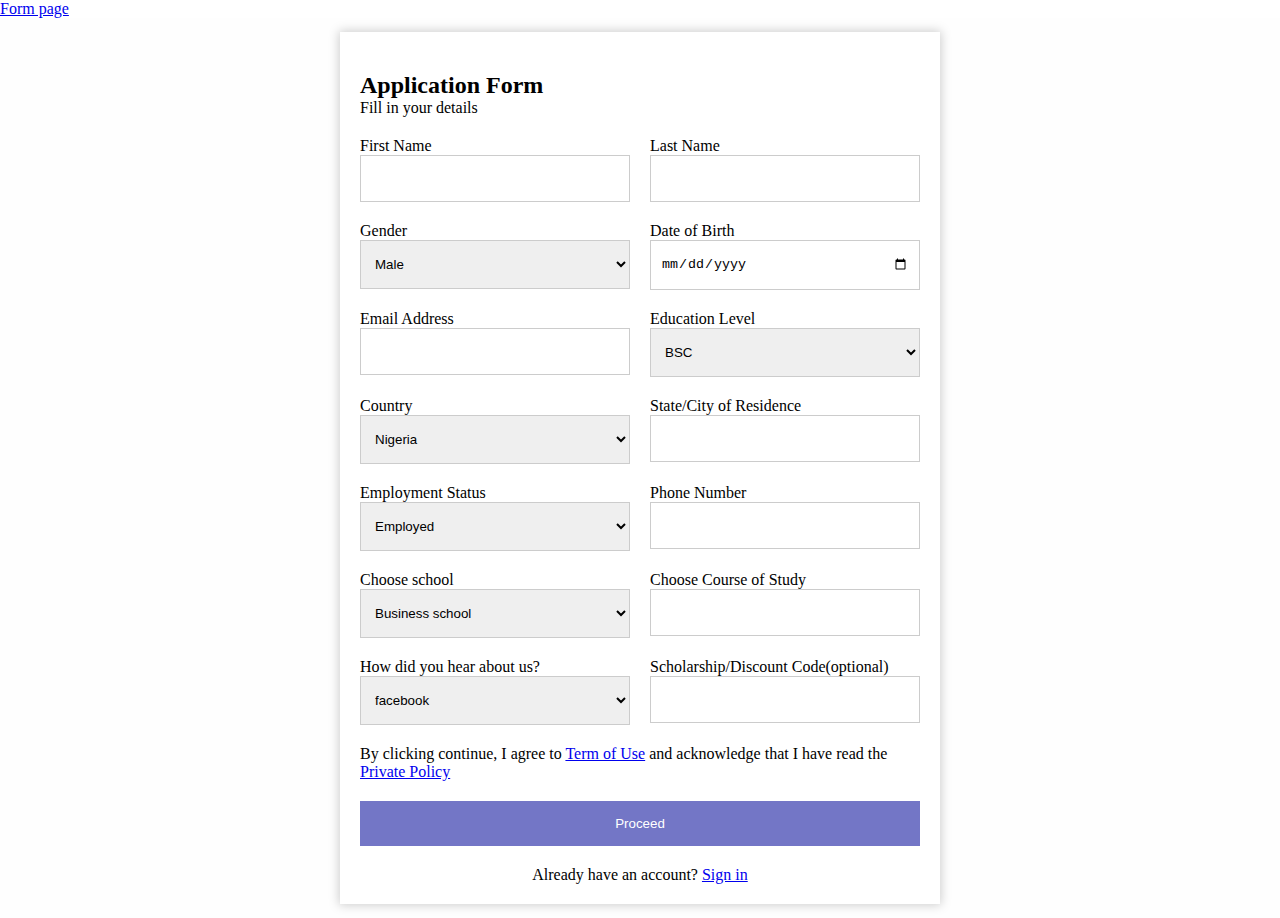
==== form.html @ d6f35945 "completed the project" ====
<!DOCTYPE html>
<html lang="en">
  <head>
    <meta charset="UTF-8" />
    <meta name="viewport" content="width=device-width, initial-scale=1.0" />
    <link rel="stylesheet" href="index.css" />
    <title>Document</title>
  </head>
  <body>
    <nav><a href="index.html">Form page</a></nav>
    <!-- <header><h1>Application form</h1></header> -->
    <div class="container">
      <div class="inside-card">
        <form action="">
          <div class="box">
            <h2>Application Form</h2>
            <p>Fill in your details</p>
          </div>
          <div class="nameee">
            <div class="firstname">
              <p class="label">First Name</p>
              <input type="text" name="" id="" class="input1" />
            </div>

            <div class="lastname">
              <p class="label">Last Name</p>
              <input type="text" name="" id="" class="input1" />
            </div>
          </div>
          <div class="gnb">
            <div class="gender">
              <p class="label">Gender</p>
              <select name="" id="" class="input2">
                <option value="">Male</option>
                <option value="">Female</option>
              </select>
            </div>
            <div class="DOB">
              <p class="label">Date of Birth</p>
              <input type="date" name="" id="" class="input2" />
            </div>
          </div>
          <div class="nameee">
            <div class="firstname">
              <p class="label">Email Address</p>
              <input type="text" name="" id="" class="input1" />
            </div>

            <div class="lastname">
              <p class="label">Education Level</p>
              <select name="" id="" class="input2">
                <option value="">BSC</option>
                <option value="">MSC</option>
              </select>
            </div>
          </div>
          <div class="nameee">
            <div class="firstname">
              <p class="label">Country</p>
              <select name="" id="" class="input2">
                <option value="">Nigeria</option>
                <option value="">Ghana</option>
                <option value="">USA</option>
              </select>
            </div>

            <div class="lastname">
              <p class="label">State/City of Residence</p>
              <input type="text" name="" id="" class="input1" />
            </div>
          </div>
          <div class="nameee">
            <div class="firstname">
              <p class="label">Employment Status</p>
              <select name="" id="" class="input2">
                <option value="">Employed</option>
                <option value="">Unemployed</option>
                <option value="">Self-employed</option>
              </select>
            </div>

            <div class="lastname">
              <p class="label">Phone Number</p>
              <input type="text" name="" id="" class="input1" />
            </div>
          </div>
          <div class="nameee">
            <div class="firstname">
              <p class="label">Choose school</p>
              <select name="" id="" class="input2">
                <option value="">Business school</option>
                <option value="">Product school</option>
                <option value="">school of engineering</option>
              </select>
            </div>

            <div class="lastname">
              <p class="label">Choose Course of Study</p>
              <input type="text" name="" id="" class="input1" />
            </div>
          </div>
          <div class="nameee">
            <div class="firstname">
              <p class="label">How did you hear about us?</p>
              <select name="" id="" class="input2">
                <option value="">facebook</option>
                <option value="">twitter</option>
                <option value="">Instagram</option>
              </select>
            </div>

            <div class="lastname">
              <p class="label">Scholarship/Discount Code(optional)</p>
              <input type="text" name="" id="" class="input1" />
            </div>
          </div>
          <div class="unseen-downtext">
            <p class="maindtext">
              By clicking continue, I agree to
              <span><a href="#">Term of Use</a> </span> and acknowledge that I
              have read the
              <span><a href="#">Private Policy</a> </span>
            </p>
          </div>
          <div class="button2">
            <button class="button1">Proceed</button>
          </div>
        </form>
        <div class="smalltext">
          Already have an account? <a href="#">Sign in</a>
        </div>
      </div>
    </div>
  </body>
</html>
---- index.css ----
* {
  margin: 0;
  padding: 0;
  box-sizing: border-box;
}
.container {
  width: 100%;
  background-color: #fefefe;
  display: flex;
  justify-content: center;
  align-items: center;
  min-height: 100vh;
  font-family: lato;
}
.inside-card {
  background-color: #ffffff;
  box-shadow: 0 0 10px 1px #ccc;
  padding: 20px;
  width: 600px;
}
.nameee,
.gnb {
  display: flex;
  gap: 20px;
  /* justify-content: space-between; */
  /* width: 100%; */
  /* border: 1px solid red; */
  margin-bottom: 20px;
}

.firstname {
  flex: 50%;
  /* border: 1px solid gold; */
}
.lastname {
  flex: 50%;
  /* border: 1px solid yellow; */
}
.gender {
  flex: 50%;
  /* border: 1px solid green; */
}
.DOB {
  flex: 50%;
}

.input1,
.input2,
.input3,
.input4 {
  padding: 15px 10px;
  width: 100%;
  outline: none;
  border: 1px solid #ccc;
}

.box {
  margin: 20px 0;
}

.button1 {
  padding: 15px 40px;
  width: 100%;
  color: #ffffff;
  background-color: #7376c6;
  border: none;
  margin-bottom: 20px;
}
.unseen-downtext {
  margin: 20px 0;
}

.smalltext {
  text-align: center;
}
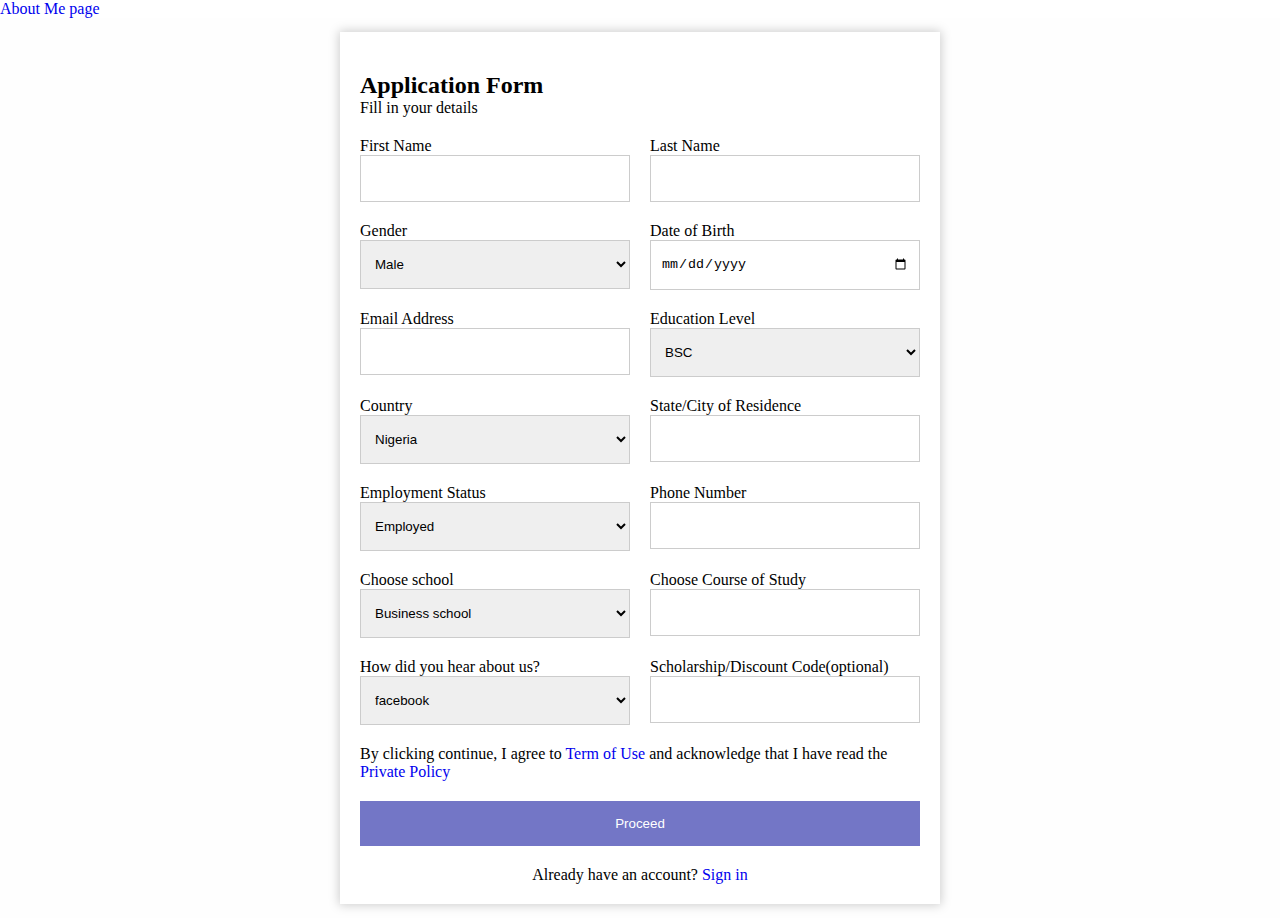
==== commit 7b558491: "adjusted the links" ====
--- a/form.html
+++ b/form.html
@@ -7,7 +7,7 @@
     <title>Document</title>
   </head>
   <body>
-    <nav><a href="index.html">Form page</a></nav>
+    <nav><a href="index.html">About Me page</a></nav>
     <!-- <header><h1>Application form</h1></header> -->
     <div class="container">
       <div class="inside-card">
--- a/index.css
+++ b/index.css
@@ -73,3 +73,6 @@
 .smalltext {
   text-align: center;
 }
+a {
+  text-decoration: none;
+}
